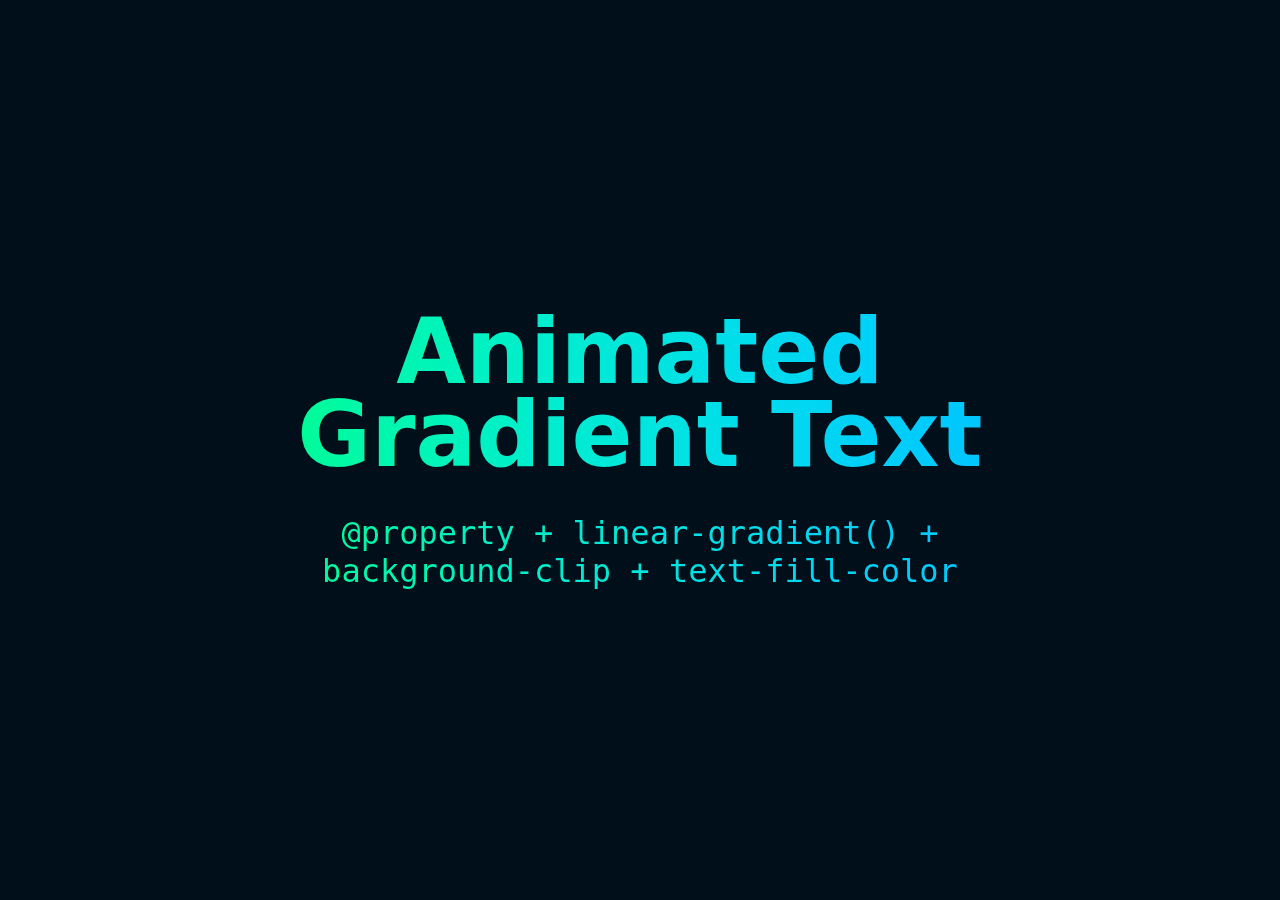
==== index.html @ 714a651c "Animated Gradient Text" ====
<!DOCTYPE html>
<html lang="en">
<head>
    <meta charset="UTF-8">
    <meta name="viewport" content="width=device-width, initial-scale=1.0">
    <title>Tailwind Tricks</title>
    <link rel="stylesheet" href="style.css">
</head>
<body>
    <article>
        <h1>Animated Gradient Text</h1>
        <p>@property + linear-gradient() + background-clip + text-fill-color</p>
    </article>
</body>
</html>
---- style.css ----
/* 
  these type the CSS variable as color
  unlocking the ability for the browser 
  to animate just that portion
*/
@property --＠color-1 {
    syntax: "<color>";
    inherits: false;
    initial-value: hsl(98 100% 62%);
  }
  
  @property --＠color-2 {
    syntax: "<color>";
    inherits: false;
    initial-value: hsl(204 100% 59%);
  }
  
  /* keyframes that change the color variable */
  @keyframes gradient-change {
    to {
      --＠color-1: hsl(210 100% 59%);
      --＠color-2: hsl(310 100% 59%);
    }
  }
  
  article {
    /* apply variable changes over time */
    animation: gradient-change 2s linear infinite alternate;
    
    background: linear-gradient(
      /* 
        in oklch produces more vibrant gradient results 
        learn more https://developer.chrome.com/docs/css-ui/access-colors-spaces#color_interpolation
      */
      to right in oklch, 
      /* use the variables in a gradient (or wherever!) */
      var(--＠color-1), 
      var(--＠color-2)
    );
    
    /* old browser support */
    -webkit-background-clip: text;
    -webkit-text-fill-color: transparent;
    
    /* modern browser version */
    background-clip: text;
    color: transparent;
  }
  
  
  @layer demo.support {
    h1 {
      font-size: 10vmin;
      line-height: 1.1;
    }
  
    body {
      background: hsl(204 100% 5%);
  
      min-block-size: 100%;
      box-sizing: border-box;
      display: grid;
      place-content: center;
  
      font-family: system-ui, sans-serif;
      font-size: min(200%, 4vmin);
  
      padding: 5vmin;
    }
  
    h1, p, body {
      margin: 0;
      text-wrap: balance;
    }
  
    h1 {
      line-height: 1.25cap;
    }
  
    p {
      font-family: "Dank Mono", ui-monospace, monospace;
    }
  
    html {
      block-size: 100%;
    }
  
    article {
      display: grid;
      gap: 1lh;
      text-align: center;
    }
  }
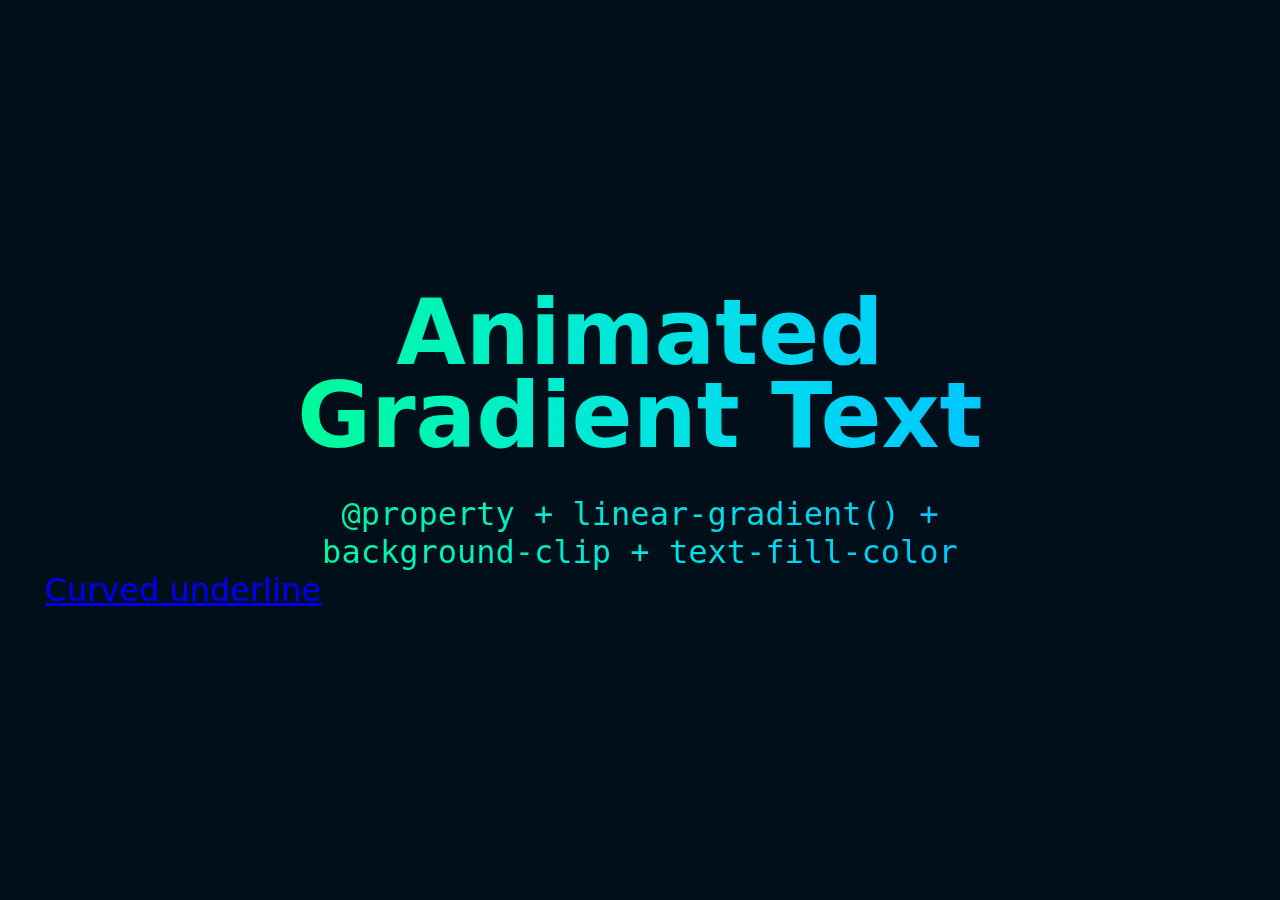
==== commit 9fc509d7: "Images adding" ====
--- a/index.html
+++ b/index.html
@@ -11,5 +11,6 @@
         <h1>Animated Gradient Text</h1>
         <p>@property + linear-gradient() + background-clip + text-fill-color</p>
     </article>
+    <a href="second.html">Curved underline</a>
 </body>
 </html>